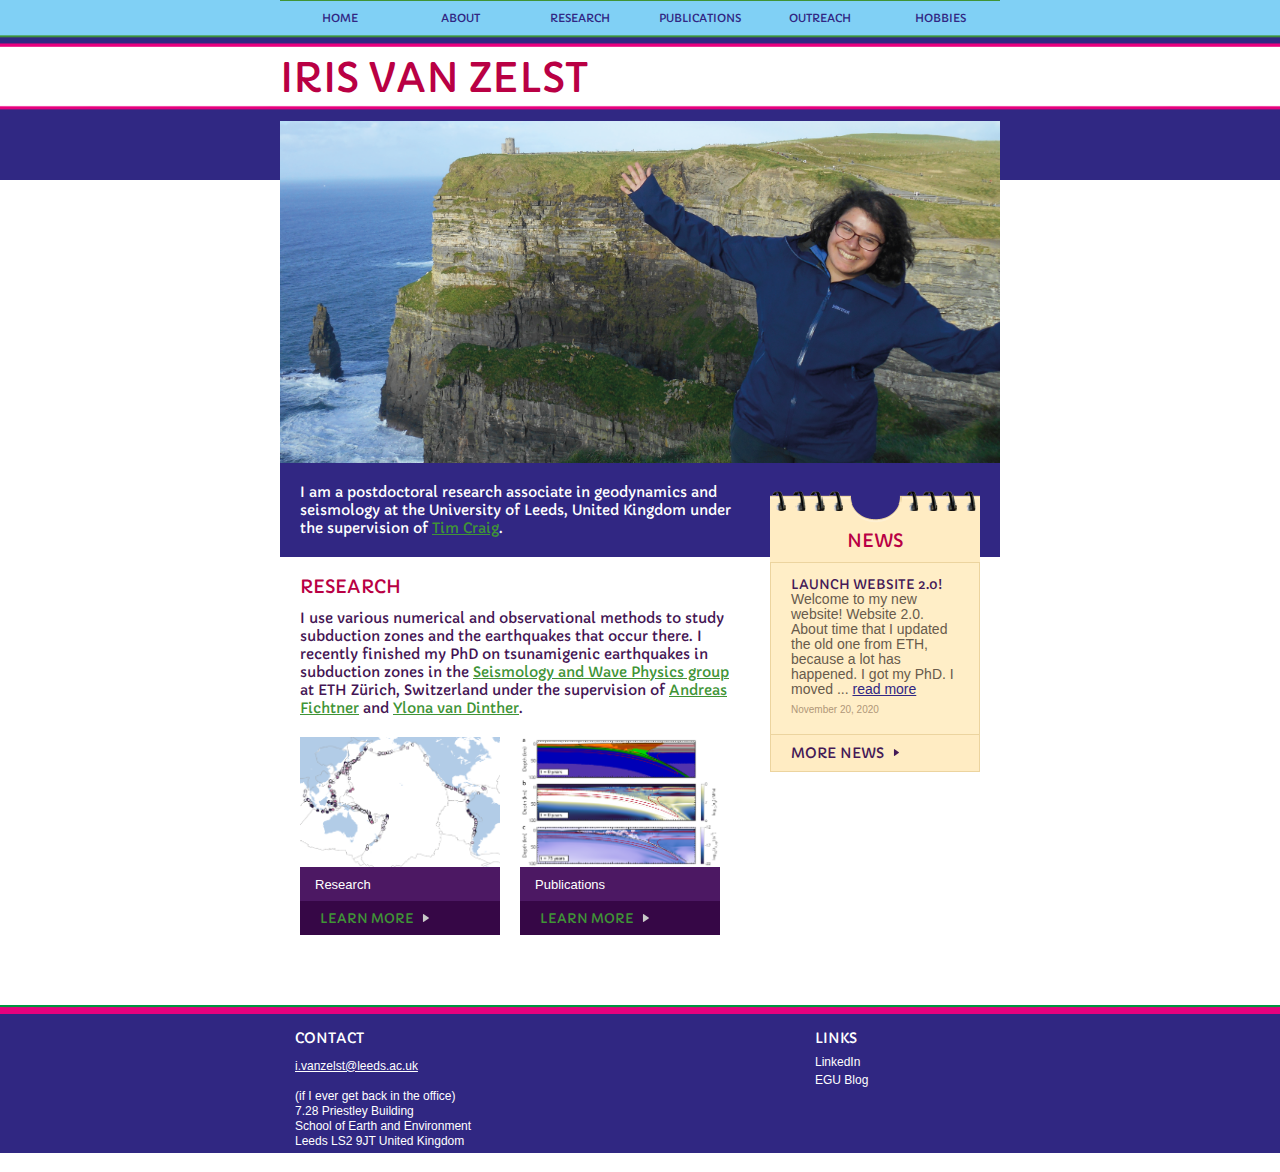
==== index.html @ a8226914 "first working website version" ====
<!DOCTYPE html>
<!-- Website template by freewebsitetemplates.com -->
<html>
<head>    
	<meta charset="UTF-8">
	<title>Iris van Zelst | University of Leeds</title>
	<link rel="stylesheet" href="css/style.css" type="text/css">
	<!--[if IE]>
		<link rel="stylesheet" href="css/ie.css" type="text/css" charset="utf-8">
	<![endif]-->

		<script src="https://code.jquery.com/jquery-1.11.3.min.js"></script>
		
		<script type="text/javascript">
		            var picPaths = ['images/m_imgs/ireland.png','images/m_imgs/london.png','images/m_imgs/sanfrancisco.png','images/m_imgs/st_petersburg.png','images/m_imgs/pilatus.png'];
		            var curPic = -1;
		            //preload the images for smooth animation
		            var imgO = new Array();
		            for(i=0; i < picPaths.length; i++) {
		                imgO[i] = new Image();
		                imgO[i].src = picPaths[i];
		            }

		            function swapImage() {
		                curPic = (++curPic > picPaths.length-1)? 0 : curPic;
		                imgCont.src = imgO[curPic].src;
		                setTimeout(swapImage,5000);
		            }

		            window.onload=function() {
		                imgCont = document.getElementById('imgBanner');
		                swapImage();
		            }
		        </script>
		
</head>
<body>
	<div id="background">
		<div id="page">
			
			<header></header>
			
			<div id="contents">
				<div id="adbox">
					
					<img id="imgBanner" src="" alt="" width="720px"/>
					
					
				</div>
				
					<sidebar></sidebar>
				
				<div class="header">
					
					
	
					
					<p>
						I am a postdoctoral research associate in geodynamics and seismology at the University of Leeds, United Kingdom under the supervision of <a target=_none  href="https://environment.leeds.ac.uk/see/staff/1216/dr-tim-craig">Tim Craig</a>.
					</p>
				</div>
				<div id="featured">
					<h2>Research</h2>
					<p>
						I use various numerical and observational methods to study subduction zones and the earthquakes that occur there. I recently finished my PhD on tsunamigenic earthquakes in subduction zones in the <a target=_none href="http://www.swp.ethz.ch">Seismology and Wave Physics group</a> at ETH Z&uuml;rich, Switzerland under the supervision of <a target=_none href="https://www.erdw.ethz.ch/en/people/profile.html?persid=189884">Andreas Fichtner</a> and <a target=_none href="https://www.uu.nl/medewerkers/YvanDinther">Ylona van Dinther</a>.
					</p>
					
					<ul>
						<li>
							<img src="images/research/tsunami2.png" height="130" width="200">
							<p>
								Research
							</p>
							<span><a href="research.html" class="more">Learn More</a></span>
						</li>
						<li>
							<img src="images/research/sc2dr2.png" height="130" width="200">
							<p>
								Publications
							</p>
							<span><a href="publications.html" class="more">Learn More</a></span>
						</li>
					</ul>
				</div>
			</div>
				
				<footer></footer>
			
		    <!-- code for including header/footer -->
		       <script type="text/javascript">
     
		         // we're ready, include away
		         $(window).ready(function(){
       
		           // use easy AJAX jQuery helpers
       
		           // add header.html into <header>
		           $.get("header.html", function(fileData){
		             $('header').html(fileData);
		           });
				   
		           // add footer.html into <footer>
		           $.get("sidebar.html", function(fileData){
		             $('sidebar').html(fileData);
		           });
       
		           // add footer.html into <footer>
		           $.get("footer.html", function(fileData){
		             $('footer').html(fileData);
		           });
       
		         });
		       </script>
			
		</div>
	</div>
</body>
</html>
---- css/style.css ----
/* Website template by freewebsitetemplates.com */
@font-face {
	font-family: 'Capriola-Regular';
	src: url('../fonts/Capriola-Regular.eot');
	src: local('☺'),  url('../fonts/Capriola-Regular.woff') format('woff'),  url('../fonts/Capriola-Regular.ttf') format('truetype'),  url('../fonts/Capriola-Regular.svg') format('svg');
	font-weight: normal;
	font-style: normal;
}
body {
	background: #fff repeat left top;
	font-family: Arial, Helvetica, sans-serif;
	margin: 0;
}
#background {
	background: url(../images/bg-top.png) repeat-x left top;
	background-size: 90px 180px;
}
#page {
	width: 720px;
	margin: 0 auto;
}
img {
	border: 0;
}
/*------------------------------ HEADER ------------------------------*/
#sidebar, #sidebar > div > div .body, #sidebar {
	background: url(../images/bg-sidebar4.png) no-repeat;
}
.more, #connect a {
	background: url(../images/interface.png) no-repeat;
}
.more {
	font-family: "Capriola-Regular";
	font-size: 14px;
	padding-right: 15px;
	text-decoration: none;
	text-transform: uppercase;
}
/*------------------------------ HEADER ------------------------------*/
#header {
	background: url(../images/bg-) repeat left top;
	height: 85px;
	margin-bottom: 36px;
}
/** Logo **/
#logo a {
	color: #b90044;
	font-family: "Capriola-Regular";
	font-size: 40px;
	line-height: 78px;
	text-decoration: none;
	text-transform: uppercase;
}
/** Navigation **/
#navigation {
	display: inline-block;
	list-style: none;
	width: 100%;
	margin: 0 0 10px;
	padding: 0;
}
#navigation li {
	float: left;
	height: 25px;
	width: 120px;
}
#navigation li a {
	color: #312783;
	display: block;
	font-family: "Capriola-Regular";
	font-size: 11px;
	line-height: 35px;
	border-top: 1px solid #409436;
	padding: 0;
	text-align: center;
	text-decoration: none;
	text-transform: uppercase;
}
#navigation li a:hover, #navigation li.selected a {
	background-color: #312783;
	color: #fff;
	height: 36.5px;
	border-left: 1px solid #409436;
	border-right: 1px solid #409436;
}
/*------------------------------ CONTENTS ------------------------------*/
#contents {
	background-color: #fff;
	display: inline-block;
	width: 100%;
	margin-bottom: 36px;
}
#contents h2 {
	color: #b90044;
	font-family: "Capriola-Regular";
	font-size: 18px;
	line-height: 20px;
	font-weight: normal;
	margin: 0;
	text-transform: uppercase;
}
#contents h3 {
	color: #b90044;
	font-family: "Capriola-Regular";
	font-size: 15px;
	line-height: 15px;
	font-weight: normal;
	margin: 0;
}
#contents h1 {
	color: #b90044;
	font-family: "Capriola-Regular";
	font-size: 14px;
	line-height: 16px;
	font-weight: normal;
	margin: 0;
    text-decoration: underline;
}
#contents a h1 {
	color: #312783;
	font-family: "Capriola-Regular";
	font-size: 14px;
	line-height: 16px;
	font-weight: normal;
	margin: 0;
    text-decoration: underline;
}
#contents a h1:hover {
	color: #409436;
	font-family: "Capriola-Regular";
	font-size: 14px;
	line-height: 16px;
	font-weight: normal;
	margin: 0;
    text-decoration: underline;
}
#contents p {
	color: #685b4c;
	font-size: 13px;
	line-height: 16px;
	margin: 0;
	padding: 0 0 24px;
}
#contents p a {
	color: #312783;
}
#contents p a:hover {
	color: #409436;
}
#contents p em a {
	font-weight: normal;
}
#contents p b {
	display: block;
	font-size: 14px;
}
#contents .header {
	background-color: #312783;
	padding: 20px 20px;
}
#contents .header #sidebar {
	margin-right: 0;
	margin-top: 0;
}
#contents .header p {
	color: #fff;
	font-family: "Capriola-Regular";
	font-size: 14px;
	line-height: 18px;
	padding: 0;
}
#contents .header p a {
	font-weight: normal;
}
#contents #sidebar p {
	color: #685b4c;
	font-family: Arial, Helvetica, sans-serif;
	font-size: 14px;
	padding: 0;
}
#contents .header p a {
	color: #409436;
}
#contents > div.footer {
	background-color: #360746;
	border-top: 1px solid #63287e;
	padding: 12px 10px;
}
#contents > div.footer:after, #blog:after {
	clear:both;
	content:"";
	display:block;
	height:1%;
	line-height:0;
	visibility:hidden;
}
#contents > .footer .section {
	display: inline-block;
	width: 450px;
	margin: 0 0 0 10px;
	vertical-align: text-top;
}
#contents > .footer h2 {
	color: #ffecc3;
	margin: 0 0 24px;
}
#contents > .footer h3 {
	color: #fff;
	font-family: "Capriola-Regular";
	font-size: 18px;
	font-weight: normal;
	margin: 0 0 6px;
	text-transform: uppercase;
}
#contents > .footer p, #events ul li p {
	color: #b29eba;
}
#contents > .footer p a, #events ul li p a {
	color: #b29eba;
}
#contents > .footer p a:hover, #events ul li p a:hover {
	color: #409436;
}
/** adbox **/
#adbox {
	height: 342px;
}
/** featured **/
#featured {
	padding: 20px 20px 0px;
}
#featured h2 {
	margin-bottom: 12px;
}
#featured > p {
	color: #441554;
	font-family: "Capriola-Regular";
	font-size: 14px;
	line-height: 18px;
	padding-bottom: 20px;
}
#featured > p a {
	color: #409436;
	font-weight: normal;
}
#featured > ul {
	display: inline-block;
	list-style: none;
	margin: 0 0 30px;
	padding: 0;
}
#featured > ul li {
	float: left;
	background-color: #4c1863;
	width: 200px;
	margin-right: 20px;
	padding: 0px;
}
#featured > ul li p {
	color: #fff;
	padding: 6px 15px 7.5px;
	font-size: 13px;
	line-height:16px;
}
#featured > ul li span {
	background-color: #360746;
	display: block;
	padding: 8px 20px;
}
#featured a.more {
	background-position: right -13px;
	color: #409436;
	font-size:13px;
}
#featured a.more:hover {
	color:#409436;
	text-decoration: underline;
}
/** SIDEBAR **/
#sidebar {
	float: right;
	background-position: 0 0;
	width: 210px;
	border-bottom: 1px solid #ecd49f;
	margin: 28px 20px 0 30px;
	padding-top: 40px;
}
#sidebar h2 {
	margin: 0 0 11px;
	text-align: center;
	text-transform: uppercase;
}
#sidebar h4 {
	color: #b90044;
	font-family: "Capriola-Regular";
	font-size: 14px;
	font-weight: normal;
	margin: 20px 0 0;
	padding: 0 10px;
	text-transform: uppercase;
}
#sidebar h5 {
	color: #451a57;
	font-family: "Capriola-Regular";
	font-size: 13px;
	font-weight: normal;
	line-height: 15px;
	margin: 0;
	text-transform: uppercase;
}
#sidebar h5 a {
	color: #451a57;
	text-decoration: none;
}
#sidebar h5 a:hover {
	color:#409436;
	text-decoration: underline;
}
#sidebar p {
	color: #685b4c;
	font-size: 12px;
	line-height: 15px;
}
#sidebar hr {
    height: 0px;
    border: 0;
	display:block;
	border-top: 1px solid #ecd49f;
	margin: 0 0 0px;
}
#sidebar > div {
	background-color: #ffeec7;
	list-style: none;
	margin: 0;
	padding: 0;
	border-left: 1px solid #ecd49f;
	border-right: 1px solid #ecd49f;
	border-top: 1px solid #ecd49f;
}
#sidebar > div .section {
	background-position: right top;
	margin: 0px 0 0;
	padding-top: 2px;
}
#sidebar > div > div:first-child {
	margin: 0;
}
#sidebar > div > div .body {
	background-position: -290px bottom;
	min-height: 81px;
	padding: 12px 20px;
}
#sidebar .body > span {
	color: #b09779;
	display: inline-block;
	font-size: 10px;
	margin: 7px 0;
}
#sidebar > span {
	background-color: #ffecc3;
	display: block;
	border-left: 1px solid #ecd49f;
	border-right: 1px solid #ecd49f;
	padding: 9px 20px;
}
#sidebar a.more {
	background-position: right 5px;
	color: #451a57;
	text-decoration: none;
}
#sidebar a.more:hover {
	color:#409436;
	text-decoration: underline;
}
#sidebar .body > ul {
	color: #685b4c;
	font-size: x-small;
	list-style-type: disc;
	margin: 0 0 30px;
	padding: 0;
}
#sidebar .body > ul li {
	margin-left: 6px;
}
#sidebar .body > ul li a {
	color: #685b4c;
	font-size: 14px;
	line-height: 24px;
	text-decoration: none;
}
#sidebar .body > ul li a:hover {
	color: #409436;
	text-decoration: underline;
}
/** About and Blog pages **/
#about, #blog {
	min-height: 720px;
	padding: 28px 0 24px 0;
}
#about h2, #about > p, #blog h5, #blog > p {
	padding-left: 20px;
}
#about .section, #blog .section {
	float: left;
	width: 295px;
	padding-left: 20px;
}
#blog {
	min-height: 900px;
}
#blog h5 {
	margin: 0 0 24px;
}
#blog h5 > span {
	color: #b09779;
	display: block;
	font-size: 10px;
	line-height: 24px;
}
#blog p.quote {
	font-family: "Capriola-Regular";
}
/** Programs **/
#program {
	min-height: 506px;
	padding: 28px 20px 24px 20px;
}
#program table tr th {
	color: #685b4c;
	font-size: 13px;
	line-height: 15px;
	margin: 0;
	padding: 0 0 0px;
}
#program table tr td {
	color: #685b4c;
	font-size: 13px;
	line-height: 15px;
	margin: 0;
	padding: 0 0 0px;
}
#program > table tr td span {
	color: #451a57;
	font-family: "Capriola-Regular";
}
#program table tr td a{
	color: #312783;
	font-size: 13px;
	line-height: 15px;
	margin: 0;
	padding: 0 0 0px;
}
#program table tr td a:hover{
	color: #409436;
	font-size: 13px;
	line-height: 15px;
	margin: 0;
	padding: 0 0 0px;
}
#program h2 {
	margin: 0 0 24px;
}
#program h3 {
	margin: 0 0 4px;
}
#program hr {
    height: 0px;
    border: 0;
	display:block;
	border-top: 1px solid #312783;
	margin: 0 0 10px;
}
#program > ul {
	color: #451a57;
	font-size: small;
	margin: 0 0 0 15px;
	padding: 0;
}
#program > ul li p span {
	color: #451a57;
	font-family: "Capriola-Regular";
}
/**#program > ul li p a {
	color: #685b4c;
	font-size:13px;
}**/
#program > ul li p a span:hover {
	color: #409436;
	font-family: "Capriola-Regular";
}
#program > ul li p {
	margin-bottom: -20px;
}
#contents #programs {
	padding-left: 0;
	padding-right: 0;
}
#contents #programs > h2 {
	clear: both;
	padding: 0 20px;
	text-transform: uppercase;
}
#programs > ul {
	display: inline-block;
	list-style: none;
	margin: 0;
	padding: 0;
}
#programs > ul li {
	float: left;
	width: 280px;
	margin: 0 20px;
}
#programs > ul li h5, #contacts h5 {
	color: #fff;
	font-family: "Capriola-Regular";
	font-size: 16px;
	font-weight: normal;
	margin: 0 0 6px;
	text-transform: uppercase;
}
#programs > ul li h5 a {
	color: #fff;
	text-decoration: none;
}
#programs > ul li h5 a:hover {
	color:#409436;
	text-decoration: underline;
}
/** event-list **/
#event-list .body h5 a + span {
	display: block;
	text-transform: capitalize;
}
#event-list .body h5 + img {
	float: left;
	margin-right: 10px;
	margin-top: 6px;
}
/** Events **/
#events {
	padding: 28px 20px 24px;
}
#events ul {
	list-style: none;
	margin: 0;
	padding: 0;
}
#events ul li {
	background-color: #360746;
	display: inline-block;
	height: 200px;
	width: 440px;
	margin: 0 0 24px;
}
#events ul li > img {
	float: left;
	margin-right: 20px;
}
#events ul li > div {
	padding: 14px 20px 0;
}
#events ul li div h4 {
	color: #fff;
	font-family: "Capriola-Regular";
	font-size: 13px;
	font-weight: normal;
	line-height: 15px;
	margin: 0 0 3px;
}
#events ul li div h4 a {
	color: #fff;
	text-decoration: none;
	text-transform: uppercase;
	text-decoration: underline;
}
#events ul li div h4 a:hover {
	color:  #409436;
	text-decoration: none;
	text-transform: uppercase;
	text-decoration: underline;
}
#events ul li div h4 em {
	color: #fff;
	text-decoration: none;
	text-transform: uppercase;
	font-style: normal;
}
#events ul li div h4 a + span {
	display: block;
}
#events ul li div h4 a:hover {
	color:#409436;
	text-decoration: underline;
}
/** contact **/
#contact {
	min-height: 536px;
	padding: 28px 10px 24px;
}
#contact > p {
	
}

#contact > h2{
	margin: 0 0 0px;
	padding: 0px 10px 20px;
}
#contact ul {
	display: inline-block;
	width: 450px;
	list-style: none;
	margin: 0;
	padding: 0;
}
#contact ul li {
	float: left;
	height: 220px;
	width: 200px;
	margin: 0 10px 24px;
	overflow: hidden;
}
#contact ul li p {
	padding: 0;
}
/** message **/
#message {
	float: left;
	width: 610px;
	padding: 28px 0 0 10px;
}
#message h5 {
	color: #ffecc3;
}
/** list **/
#list {
	float: right;
	width: 280px;
	padding: 28px 10px 0;
}
#list ul {
	color: #b29eba;
	font-size: x-small;
	margin: 0 0 0 15px;
	padding: 0;
}
/*------------------------------ FOOTER ------------------------------*/
#footer {
	background: #ffecc3 url(../images/bg-footer.png) repeat-x left top;
	width: 100%;
	height: 100px;
	padding: 24px 0;
	position: absolute;
	left: 0;
}
#footer > div {
	width: 720px;
	margin: 0 auto;
}
#footer > div ul {
	display: inline-block;
	list-style: none;
	width: 100%;
	margin: 0 0 7px;
	padding: 0 5px;
}
#footer > div > ul > li {
	float: left;
	width: 140px;
	margin-left: 20px;
}
#footer > div > ul > li:first-child {
	width: 500px;
	margin: 0;
}
#footer h4 {
	color: #fff;
	font-family: "Capriola-Regular";
	font-size: 14px;
	font-weight: normal;
	margin: 0 0 5px;
	padding: 0 10px;
	text-transform: uppercase;
}
#footer p {
	color: #fff;
	font-size: 12px;
	line-height: 15px;
	padding: 0 10px;
}
#footer p a {
	color: #fff;
}
#footer p a:hover {
	color: #409436;
}
#footer ul.navigation {
	padding: 0;
}
#footer ul.navigation li {
	float: left;
	width: 60px;
	padding-left: 10px;
}
#footer ul.navigation li a {
	color: #fff;
	font-size: 12px;
	line-height: 0px;
	text-decoration: none;
}
#footer ul.navigation li a:hover, #connect a:hover {
	color:#409436;
}
#connect a {
	color: #fff;
	display: block;
	font-size: 12px;
	height: 24px;
	line-height: 24px;
	margin: 0 10px;
	padding-left: 30px;
	text-decoration: none;
}
#connect a.twitter {
	background-position: 0 -62px;
}
#connect a.facebook {
	background-position: 0 -120px;
}
#connect a.googleplus {
	background-position: 0 -178px;
}
#connect a.twitter:hover {
	background-position: 0 -33px;
}
#connect a.facebook:hover {
	background-position: 0 -91px;
}
#connect a.googleplus:hover {
	background-position: 0 -149px;
}
#footnote {
	color: #fff;
	font-size: 12px;
	line-height: 10px;
	margin: 0;
	text-align: center;
}
---- css/ie.css ----
/* Website template by freewebsitetemplates.com */
/*------------------------------ CONTENTS ------------------------------*/
#contents #sidebar {
	*margin-bottom: 6px;
}
#contents > .footer {
	*height: 1%;
}
#contents  > .footer .section {
	*float: left;
	*margin: 0 10px;
}

#contents > #program {
	*min-height: auto;
}
#contents > #programs {
	*height: auto;
}
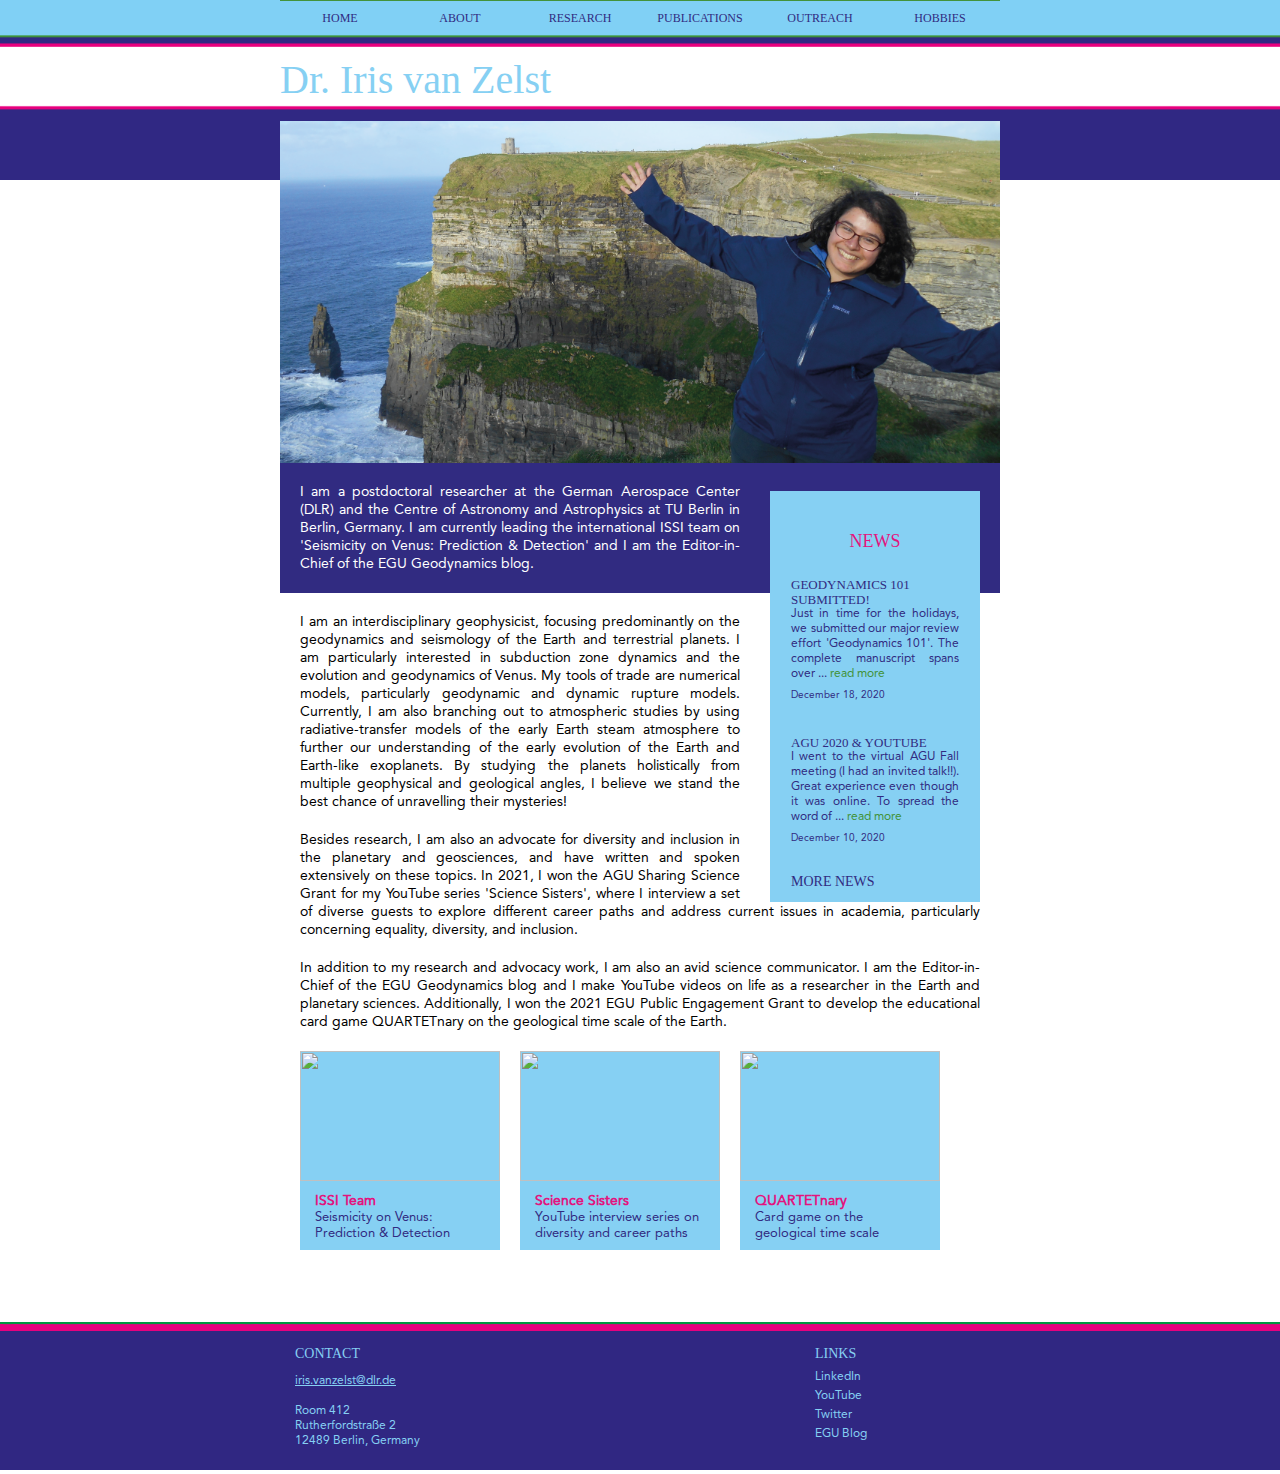
==== commit 9e18aa10: "update index.html" ====
--- a/index.html
+++ b/index.html
@@ -53,34 +53,43 @@
 				<div class="header">
 					
 					
-	
-					
 					<p>
-						I am a postdoctoral research associate in geodynamics and seismology at the University of Leeds, United Kingdom under the supervision of <a target=_none  href="https://environment.leeds.ac.uk/see/staff/1216/dr-tim-craig">Tim Craig</a>.
+						I am a postdoctoral researcher at the German Aerospace Center (DLR) and the Centre of Astronomy and Astrophysics at TU Berlin in Berlin, Germany. I am currently leading the international ISSI team on 'Seismicity on Venus: Prediction & Detection' and I am the Editor-in-Chief of the EGU Geodynamics blog.
 					</p>
 				</div>
 				<div id="featured">
-					<h2>Research</h2>
 					<p>
-						I use various numerical and observational methods to study subduction zones and the earthquakes that occur there. I recently finished my PhD on tsunamigenic earthquakes in subduction zones in the <a target=_none href="http://www.swp.ethz.ch">Seismology and Wave Physics group</a> at ETH Z&uuml;rich, Switzerland under the supervision of <a target=_none href="https://www.erdw.ethz.ch/en/people/profile.html?persid=189884">Andreas Fichtner</a> and <a target=_none href="https://www.uu.nl/medewerkers/YvanDinther">Ylona van Dinther</a>.
+						I am an interdisciplinary geophysicist, focusing predominantly on the geodynamics and seismology of the Earth and terrestrial planets. I am particularly interested in subduction zone dynamics and the evolution and geodynamics of Venus. My tools of trade are numerical models, particularly geodynamic and dynamic rupture models. Currently, I am also branching out to atmospheric studies by using radiative-transfer models of the early Earth steam atmosphere to further our understanding of the early evolution of the Earth and Earth-like exoplanets. By studying the planets holistically from multiple geophysical and geological angles, I believe we stand the best chance of unravelling their mysteries! 
 					</p>
+						
+					<p>Besides research, I am also an advocate for diversity and inclusion in the planetary and geosciences, and have written and spoken extensively on these topics. In 2021, I won the AGU Sharing Science Grant for my YouTube series 'Science Sisters', where I interview a set of diverse guests to explore different career paths and address current issues in academia, particularly concerning equality, diversity, and inclusion.
+					</p>
+
+					<p>In addition to my research and advocacy work, I am also an avid science communicator. I am the Editor-in-Chief of the EGU Geodynamics blog and I make YouTube videos on life as a researcher in the Earth and planetary sciences. Additionally, I won the 2021 EGU Public Engagement Grant to develop the educational card game QUARTETnary on the geological time scale of the Earth. 
+					</p>
+					
 					
 					<ul>
 						<li>
-							<img src="images/research/tsunami2.png" height="130" width="200">
+							<img src="images/extra_projects/ISSI_team.png" height="130" width="200">
 							<p>
-								Research
+								<a target=_none href="https://teams.issibern.ch/seismicityonvenus/"><strong>ISSI Team</strong></a> <br> Seismicity on Venus: Prediction & Detection
 							</p>
-							<span><a href="research.html" class="more">Learn More</a></span>
 						</li>
 						<li>
-							<img src="images/research/sc2dr2.png" height="130" width="200">
+							<img src="images/extra_projects/science_sisters.png" height="130" width="200">
 							<p>
-								Publications
+								<a target=_none href="https://youtube.com/playlist?list=PLGyWXDkcz9lVjWSpo3T6Rty7QOYzqQJwA"><strong>Science Sisters</strong></a> <br> YouTube interview series on diversity and career paths
 							</p>
-							<span><a href="publications.html" class="more">Learn More</a></span>
+						</li>
+						<li>
+							<img src="images/extra_projects/QUARTETnary.png" height="130" width="200">
+							<p>
+								<a target=_none href="https://www.quartetnary.com"><strong>QUARTETnary</strong></a> <br> Card game on the geological time scale
+							</p>
 						</li>
 					</ul>
+					
 				</div>
 			</div>
 				
--- a/css/style.css
+++ b/css/style.css
@@ -1,14 +1,13 @@
 /* Website template by freewebsitetemplates.com */
 @font-face {
-	font-family: 'Capriola-Regular';
-	src: url('../fonts/Capriola-Regular.eot');
-	src: local('☺'),  url('../fonts/Capriola-Regular.woff') format('woff'),  url('../fonts/Capriola-Regular.ttf') format('truetype'),  url('../fonts/Capriola-Regular.svg') format('svg');
+	font-family: 'Avenir Roman';
+	src: url('../fonts/AvenirLTStd-Roman.otf');
 	font-weight: normal;
 	font-style: normal;
 }
 body {
 	background: #fff repeat left top;
-	font-family: Arial, Helvetica, sans-serif;
+	font-family: 'Avenir Roman';
 	margin: 0;
 }
 #background {
@@ -26,11 +25,8 @@
 #sidebar, #sidebar > div > div .body, #sidebar {
 	background: url(../images/bg-sidebar4.png) no-repeat;
 }
-.more, #connect a {
-	background: url(../images/interface.png) no-repeat;
-}
 .more {
-	font-family: "Capriola-Regular";
+	font-family: 'Avenir Roman';
 	font-size: 14px;
 	padding-right: 15px;
 	text-decoration: none;
@@ -44,12 +40,11 @@
 }
 /** Logo **/
 #logo a {
-	color: #b90044;
-	font-family: "Capriola-Regular";
+	color: #86D0F3;
+	font-family: "Avenir Black";
 	font-size: 40px;
 	line-height: 78px;
 	text-decoration: none;
-	text-transform: uppercase;
 }
 /** Navigation **/
 #navigation {
@@ -65,23 +60,23 @@
 	width: 120px;
 }
 #navigation li a {
-	color: #312783;
+	color: #312B81;
 	display: block;
-	font-family: "Capriola-Regular";
-	font-size: 11px;
+	font-family: "Avenir Black";
+	font-size: 12px;
 	line-height: 35px;
-	border-top: 1px solid #409436;
+	border-top: 1px solid #43933B;
 	padding: 0;
 	text-align: center;
 	text-decoration: none;
 	text-transform: uppercase;
 }
 #navigation li a:hover, #navigation li.selected a {
-	background-color: #312783;
+	background-color: #312B81;
 	color: #fff;
 	height: 36.5px;
-	border-left: 1px solid #409436;
-	border-right: 1px solid #409436;
+	border-left: 1px solid #43933B;
+	border-right: 1px solid #43933B;
 }
 /*------------------------------ CONTENTS ------------------------------*/
 #contents {
@@ -91,8 +86,8 @@
 	margin-bottom: 36px;
 }
 #contents h2 {
-	color: #b90044;
-	font-family: "Capriola-Regular";
+	color: #E3147E;
+	font-family: "Avenir Black";
 	font-size: 18px;
 	line-height: 20px;
 	font-weight: normal;
@@ -100,16 +95,16 @@
 	text-transform: uppercase;
 }
 #contents h3 {
-	color: #b90044;
-	font-family: "Capriola-Regular";
+	color: #E3147E;
+	font-family: "Avenir Roman";
 	font-size: 15px;
 	line-height: 15px;
 	font-weight: normal;
 	margin: 0;
 }
 #contents h1 {
-	color: #b90044;
-	font-family: "Capriola-Regular";
+	color: #E3147E;
+	font-family: "Avenir Roman";
 	font-size: 14px;
 	line-height: 16px;
 	font-weight: normal;
@@ -117,35 +112,36 @@
     text-decoration: underline;
 }
 #contents a h1 {
-	color: #312783;
-	font-family: "Capriola-Regular";
+	color: #312B81;
+	font-family: "Avenir Roman";
 	font-size: 14px;
 	line-height: 16px;
 	font-weight: normal;
 	margin: 0;
+}
+#contents a h1:hover {
+	color: #43933B;
+	font-family: "Avenir Roman";
+	font-size: 14px;
+	line-height: 16px;
+	font-weight: normal;
+	margin: 0;
     text-decoration: underline;
 }
-#contents a h1:hover {
-	color: #409436;
-	font-family: "Capriola-Regular";
-	font-size: 14px;
-	line-height: 16px;
-	font-weight: normal;
-	margin: 0;
-    text-decoration: underline;
-}
 #contents p {
-	color: #685b4c;
+	color: #000000; 
 	font-size: 13px;
 	line-height: 16px;
 	margin: 0;
 	padding: 0 0 24px;
 }
 #contents p a {
-	color: #312783;
+	color: #43933B;
+	text-decoration: none;
 }
 #contents p a:hover {
-	color: #409436;
+	color: #43933B;
+	text-decoration: underline;
 }
 #contents p em a {
 	font-weight: normal;
@@ -155,7 +151,7 @@
 	font-size: 14px;
 }
 #contents .header {
-	background-color: #312783;
+	background-color: #312B81;
 	padding: 20px 20px;
 }
 #contents .header #sidebar {
@@ -164,26 +160,28 @@
 }
 #contents .header p {
 	color: #fff;
-	font-family: "Capriola-Regular";
+	font-family: "Avenir Roman";
 	font-size: 14px;
 	line-height: 18px;
 	padding: 0;
+	text-align: justify;
 }
 #contents .header p a {
 	font-weight: normal;
 }
 #contents #sidebar p {
-	color: #685b4c;
-	font-family: Arial, Helvetica, sans-serif;
-	font-size: 14px;
-	padding: 0;
+	color: #312B81;
+	font-family: "Avenir Roman"
+	font-size: 14px;
+	padding: 0;
+	text-align: justify;
 }
 #contents .header p a {
-	color: #409436;
+	color: #43933B;
 }
 #contents > div.footer {
-	background-color: #360746;
-	border-top: 1px solid #63287e;
+	background-color: #000000; 
+	border-top: 1px solid #312B81; 
 	padding: 12px 10px;
 }
 #contents > div.footer:after, #blog:after {
@@ -201,25 +199,25 @@
 	vertical-align: text-top;
 }
 #contents > .footer h2 {
-	color: #ffecc3;
+	color: #86D0F3; 
 	margin: 0 0 24px;
 }
 #contents > .footer h3 {
-	color: #fff;
-	font-family: "Capriola-Regular";
+	color: #86D0F3;
+	font-family: "Avenir Black";
 	font-size: 18px;
 	font-weight: normal;
 	margin: 0 0 6px;
 	text-transform: uppercase;
 }
 #contents > .footer p, #events ul li p {
-	color: #b29eba;
+	color: #312B81;
 }
 #contents > .footer p a, #events ul li p a {
-	color: #b29eba;
+	color: #43933B;
 }
 #contents > .footer p a:hover, #events ul li p a:hover {
-	color: #409436;
+	color: #43933B;
 }
 /** adbox **/
 #adbox {
@@ -233,14 +231,15 @@
 	margin-bottom: 12px;
 }
 #featured > p {
-	color: #441554;
-	font-family: "Capriola-Regular";
+	color: #000000;
+	font-family: "Avenir Roman";
 	font-size: 14px;
 	line-height: 18px;
 	padding-bottom: 20px;
+	text-align: justify;
 }
 #featured > p a {
-	color: #409436;
+	color: #43933B;
 	font-weight: normal;
 }
 #featured > ul {
@@ -251,37 +250,29 @@
 }
 #featured > ul li {
 	float: left;
-	background-color: #4c1863;
+	background-color: #86D0F3;
 	width: 200px;
 	margin-right: 20px;
 	padding: 0px;
 }
 #featured > ul li p {
-	color: #fff;
+	color: #312B81;
 	padding: 6px 15px 7.5px;
 	font-size: 13px;
 	line-height:16px;
 }
-#featured > ul li span {
-	background-color: #360746;
-	display: block;
-	padding: 8px 20px;
-}
-#featured a.more {
-	background-position: right -13px;
-	color: #409436;
-	font-size:13px;
-}
-#featured a.more:hover {
-	color:#409436;
-	text-decoration: underline;
+#featured > ul li p a{
+	color: #E3147E;
+	padding: -6px 15px 7.5px;
+	font-size: 14px;
+	line-height:16px;
 }
 /** SIDEBAR **/
 #sidebar {
 	float: right;
 	background-position: 0 0;
 	width: 210px;
-	border-bottom: 1px solid #ecd49f;
+	border-bottom: 1px solid #86D0F3;
 	margin: 28px 20px 0 30px;
 	padding-top: 40px;
 }
@@ -291,17 +282,16 @@
 	text-transform: uppercase;
 }
 #sidebar h4 {
-	color: #b90044;
-	font-family: "Capriola-Regular";
+	color: #E3147E;
+	font-family: 'Avenir Black';
 	font-size: 14px;
 	font-weight: normal;
 	margin: 20px 0 0;
 	padding: 0 10px;
-	text-transform: uppercase;
 }
 #sidebar h5 {
-	color: #451a57;
-	font-family: "Capriola-Regular";
+	color: #312B81;
+	font-family: "Avenir Black";
 	font-size: 13px;
 	font-weight: normal;
 	line-height: 15px;
@@ -309,15 +299,20 @@
 	text-transform: uppercase;
 }
 #sidebar h5 a {
-	color: #451a57;
+	color: #312B81;
 	text-decoration: none;
 }
 #sidebar h5 a:hover {
-	color:#409436;
+	color:#43933B;
 	text-decoration: underline;
 }
 #sidebar p {
-	color: #685b4c;
+	color: #312B81;
+	font-size: 12px;
+	line-height: 15px;
+}
+#sidebar p a{
+	color: #43933B;
 	font-size: 12px;
 	line-height: 15px;
 }
@@ -325,17 +320,17 @@
     height: 0px;
     border: 0;
 	display:block;
-	border-top: 1px solid #ecd49f;
+	border-top: 1px solid #86D0F3;
 	margin: 0 0 0px;
 }
 #sidebar > div {
-	background-color: #ffeec7;
+	background-color: #86D0F3;
 	list-style: none;
 	margin: 0;
 	padding: 0;
-	border-left: 1px solid #ecd49f;
-	border-right: 1px solid #ecd49f;
-	border-top: 1px solid #ecd49f;
+	border-left: 1px solid #86D0F3;
+	border-right: 1px solid #86D0F3;
+	border-top: 1px solid #86D0F3;
 }
 #sidebar > div .section {
 	background-position: right top;
@@ -351,29 +346,33 @@
 	padding: 12px 20px;
 }
 #sidebar .body > span {
-	color: #b09779;
+	color: #312B81;
 	display: inline-block;
 	font-size: 10px;
 	margin: 7px 0;
 }
 #sidebar > span {
-	background-color: #ffecc3;
+	background-color: #86D0F3;
 	display: block;
-	border-left: 1px solid #ecd49f;
-	border-right: 1px solid #ecd49f;
+	border-left: 1px solid #86D0F3;
+	border-right: 1px solid #86D0F3;
 	padding: 9px 20px;
 }
 #sidebar a.more {
+	font-family: "Avenir Black";
 	background-position: right 5px;
-	color: #451a57;
-	text-decoration: none;
+	color: #312B81;
+	text-decoration: none;
+	text-transform: uppercase;
 }
 #sidebar a.more:hover {
-	color:#409436;
+	font-family: "Avenir Black";
+	color:#43933B;
 	text-decoration: underline;
+	text-transform: uppercase;
 }
 #sidebar .body > ul {
-	color: #685b4c;
+	color: #312B81;
 	font-size: x-small;
 	list-style-type: disc;
 	margin: 0 0 30px;
@@ -383,13 +382,13 @@
 	margin-left: 6px;
 }
 #sidebar .body > ul li a {
-	color: #685b4c;
+	color: #43933B;
 	font-size: 14px;
 	line-height: 24px;
 	text-decoration: none;
 }
 #sidebar .body > ul li a:hover {
-	color: #409436;
+	color: #43933B;
 	text-decoration: underline;
 }
 /** About and Blog pages **/
@@ -412,46 +411,49 @@
 	margin: 0 0 24px;
 }
 #blog h5 > span {
-	color: #b09779;
+	color: #86D0F3;
 	display: block;
 	font-size: 10px;
 	line-height: 24px;
 }
 #blog p.quote {
-	font-family: "Capriola-Regular";
+	font-family: "Avenir Roman";
 }
 /** Programs **/
 #program {
 	min-height: 506px;
 	padding: 28px 20px 24px 20px;
+	text-align: justify;
 }
 #program table tr th {
-	color: #685b4c;
+	color: #000000;
 	font-size: 13px;
 	line-height: 15px;
 	margin: 0;
 	padding: 0 0 0px;
+	text-align: justify;
 }
 #program table tr td {
-	color: #685b4c;
+	color: #000000;
 	font-size: 13px;
 	line-height: 15px;
 	margin: 0;
 	padding: 0 0 0px;
+	text-align: justify;
 }
 #program > table tr td span {
-	color: #451a57;
-	font-family: "Capriola-Regular";
+	color: #43933B;
+	font-family: "Avenir Black";
 }
 #program table tr td a{
-	color: #312783;
+	color: #312B81;
 	font-size: 13px;
 	line-height: 15px;
 	margin: 0;
 	padding: 0 0 0px;
 }
 #program table tr td a:hover{
-	color: #409436;
+	color: #43933B;
 	font-size: 13px;
 	line-height: 15px;
 	margin: 0;
@@ -467,26 +469,26 @@
     height: 0px;
     border: 0;
 	display:block;
-	border-top: 1px solid #312783;
+	border-top: 1px solid #312B81;
 	margin: 0 0 10px;
 }
 #program > ul {
-	color: #451a57;
+	color: #312B81;
 	font-size: small;
 	margin: 0 0 0 15px;
 	padding: 0;
 }
 #program > ul li p span {
-	color: #451a57;
-	font-family: "Capriola-Regular";
+	color: #312B81;
+	font-family: "Avenir Black";
 }
 /**#program > ul li p a {
-	color: #685b4c;
+	color: #000000;
 	font-size:13px;
 }**/
 #program > ul li p a span:hover {
-	color: #409436;
-	font-family: "Capriola-Regular";
+	color: #43933B;
+	font-family: "Avenir Black";
 }
 #program > ul li p {
 	margin-bottom: -20px;
@@ -513,7 +515,7 @@
 }
 #programs > ul li h5, #contacts h5 {
 	color: #fff;
-	font-family: "Capriola-Regular";
+	font-family: "Avenir Roman";
 	font-size: 16px;
 	font-weight: normal;
 	margin: 0 0 6px;
@@ -524,7 +526,7 @@
 	text-decoration: none;
 }
 #programs > ul li h5 a:hover {
-	color:#409436;
+	color:#43933B;
 	text-decoration: underline;
 }
 /** event-list **/
@@ -547,11 +549,12 @@
 	padding: 0;
 }
 #events ul li {
-	background-color: #360746;
+	background-color: #86D0F3;
 	display: inline-block;
 	height: 200px;
 	width: 440px;
 	margin: 0 0 24px;
+	text-align: justify;
 }
 #events ul li > img {
 	float: left;
@@ -561,8 +564,8 @@
 	padding: 14px 20px 0;
 }
 #events ul li div h4 {
-	color: #fff;
-	font-family: "Capriola-Regular";
+	color: #E3147E;
+	font-family: "Avenir Black";
 	font-size: 13px;
 	font-weight: normal;
 	line-height: 15px;
@@ -572,10 +575,9 @@
 	color: #fff;
 	text-decoration: none;
 	text-transform: uppercase;
-	text-decoration: underline;
 }
 #events ul li div h4 a:hover {
-	color:  #409436;
+	color:  #43933B;
 	text-decoration: none;
 	text-transform: uppercase;
 	text-decoration: underline;
@@ -590,7 +592,7 @@
 	display: block;
 }
 #events ul li div h4 a:hover {
-	color:#409436;
+	color:#43933B;
 	text-decoration: underline;
 }
 /** contact **/
@@ -630,7 +632,7 @@
 	padding: 28px 0 0 10px;
 }
 #message h5 {
-	color: #ffecc3;
+	color: #86D0F3;
 }
 /** list **/
 #list {
@@ -639,14 +641,14 @@
 	padding: 28px 10px 0;
 }
 #list ul {
-	color: #b29eba;
+	color: #312B81;
 	font-size: x-small;
 	margin: 0 0 0 15px;
 	padding: 0;
 }
 /*------------------------------ FOOTER ------------------------------*/
 #footer {
-	background: #ffecc3 url(../images/bg-footer.png) repeat-x left top;
+	background: #86D0F3 url(../images/bg-footer.png) repeat-x left top;
 	width: 100%;
 	height: 100px;
 	padding: 24px 0;
@@ -674,8 +676,8 @@
 	margin: 0;
 }
 #footer h4 {
-	color: #fff;
-	font-family: "Capriola-Regular";
+	color: #86D0F3;
+	font-family: "Avenir Black";
 	font-size: 14px;
 	font-weight: normal;
 	margin: 0 0 5px;
@@ -683,16 +685,16 @@
 	text-transform: uppercase;
 }
 #footer p {
-	color: #fff;
+	color: #86D0F3;
 	font-size: 12px;
 	line-height: 15px;
 	padding: 0 10px;
 }
 #footer p a {
-	color: #fff;
+	color: #86D0F3;
 }
 #footer p a:hover {
-	color: #409436;
+	color: #43933B;
 }
 #footer ul.navigation {
 	padding: 0;
@@ -703,16 +705,16 @@
 	padding-left: 10px;
 }
 #footer ul.navigation li a {
-	color: #fff;
+	color: #86D0F3;
 	font-size: 12px;
 	line-height: 0px;
 	text-decoration: none;
 }
 #footer ul.navigation li a:hover, #connect a:hover {
-	color:#409436;
+	color:#43933B;
 }
 #connect a {
-	color: #fff;
+	color: #86D0F3;
 	display: block;
 	font-size: 12px;
 	height: 24px;
@@ -740,7 +742,7 @@
 	background-position: 0 -149px;
 }
 #footnote {
-	color: #fff;
+	color: #86D0F3;
 	font-size: 12px;
 	line-height: 10px;
 	margin: 0;
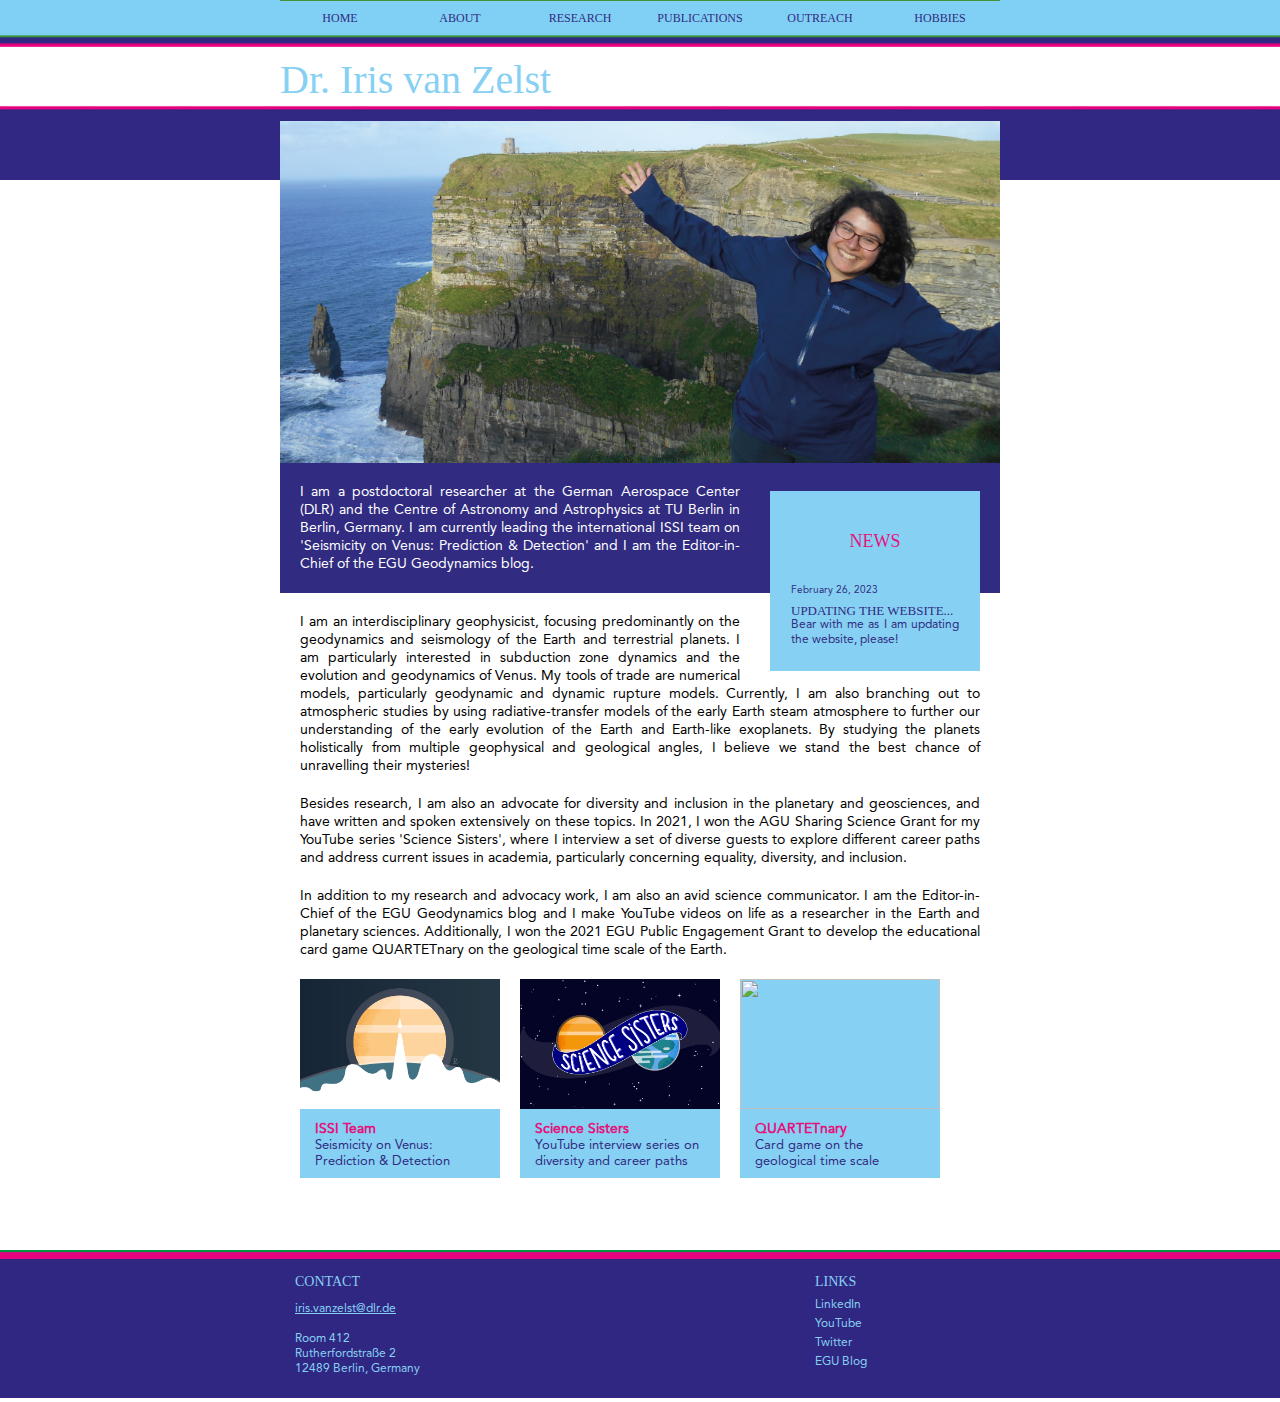
==== commit f2e18762: "update sidebar and index to show that I am updating the website" ====
--- a/index.html
+++ b/index.html
@@ -89,7 +89,6 @@
 							</p>
 						</li>
 					</ul>
-					
 				</div>
 			</div>
 				
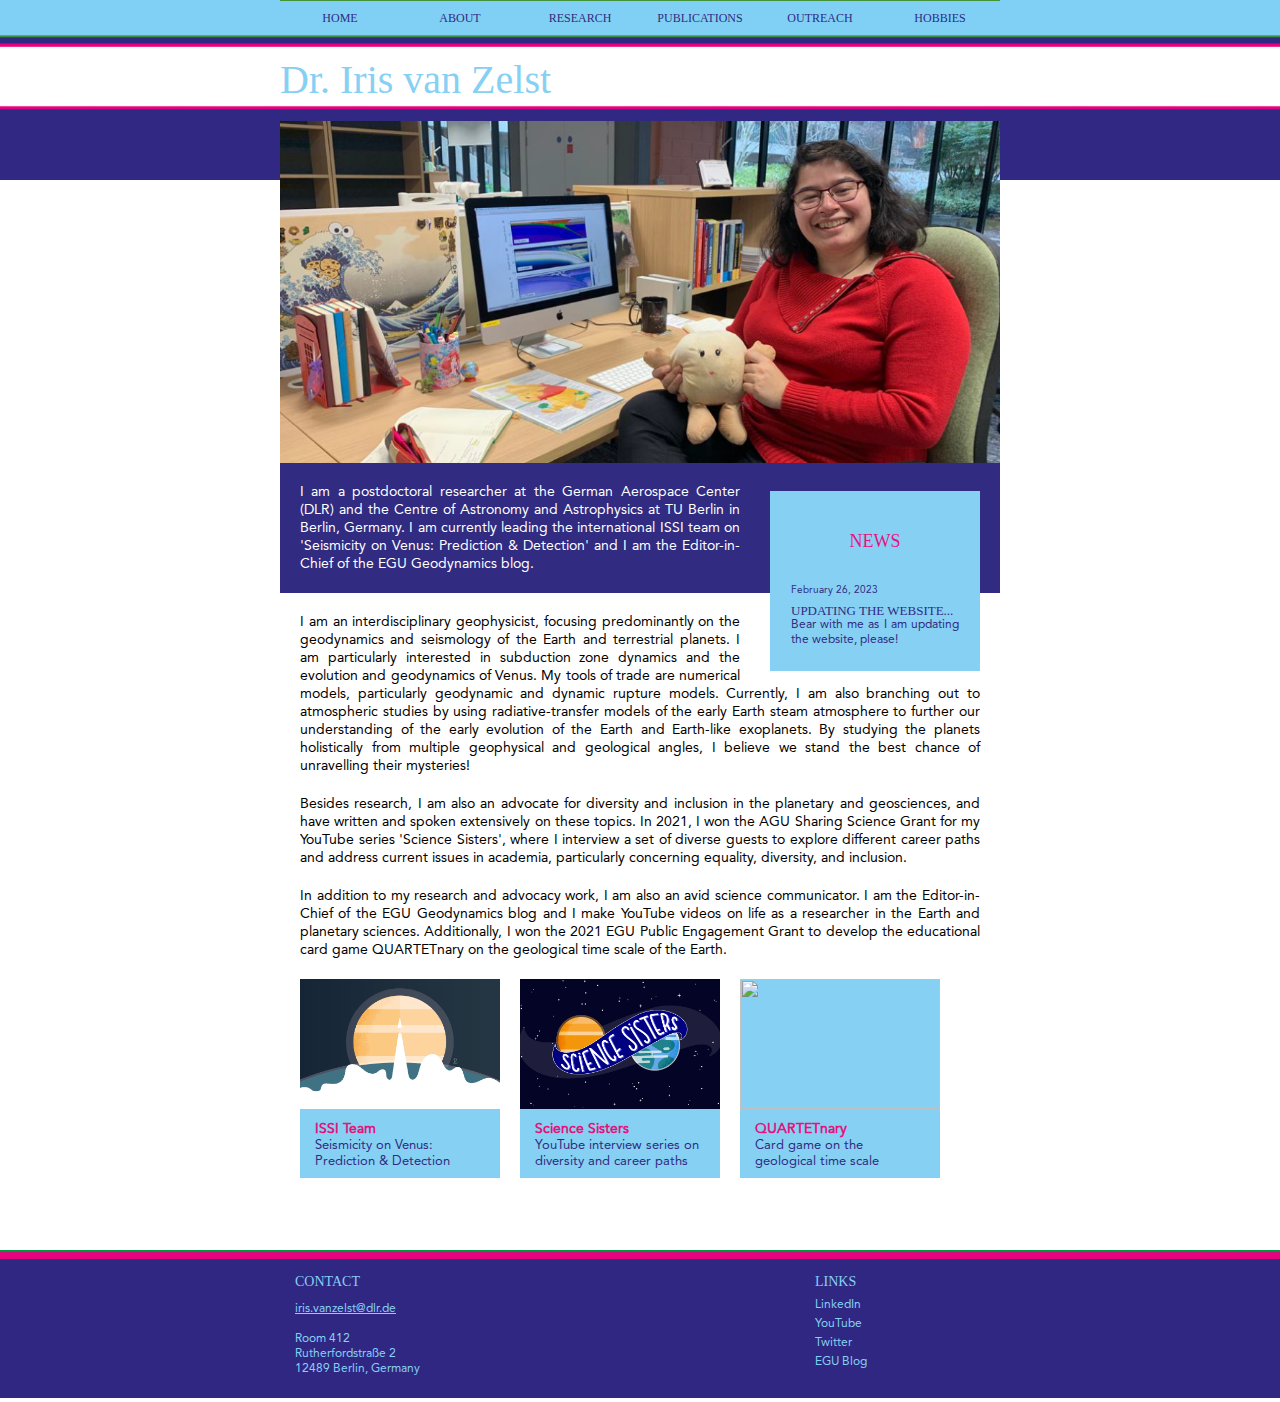
==== commit 58796cb7: "more changes in the main pictures" ====
--- a/index.html
+++ b/index.html
@@ -12,7 +12,7 @@
 		<script src="https://code.jquery.com/jquery-1.11.3.min.js"></script>
 		
 		<script type="text/javascript">
-		            var picPaths = ['images/m_imgs/ireland.png','images/m_imgs/london.png','images/m_imgs/sanfrancisco.png','images/m_imgs/st_petersburg.png','images/m_imgs/pilatus.png'];
+		            var picPaths = ['images/m_imgs/leeds.png','images/m_imgs/ireland.png','images/m_imgs/bristol.png','images/m_imgs/sanfrancisco.png'];
 		            var curPic = -1;
 		            //preload the images for smooth animation
 		            var imgO = new Array();
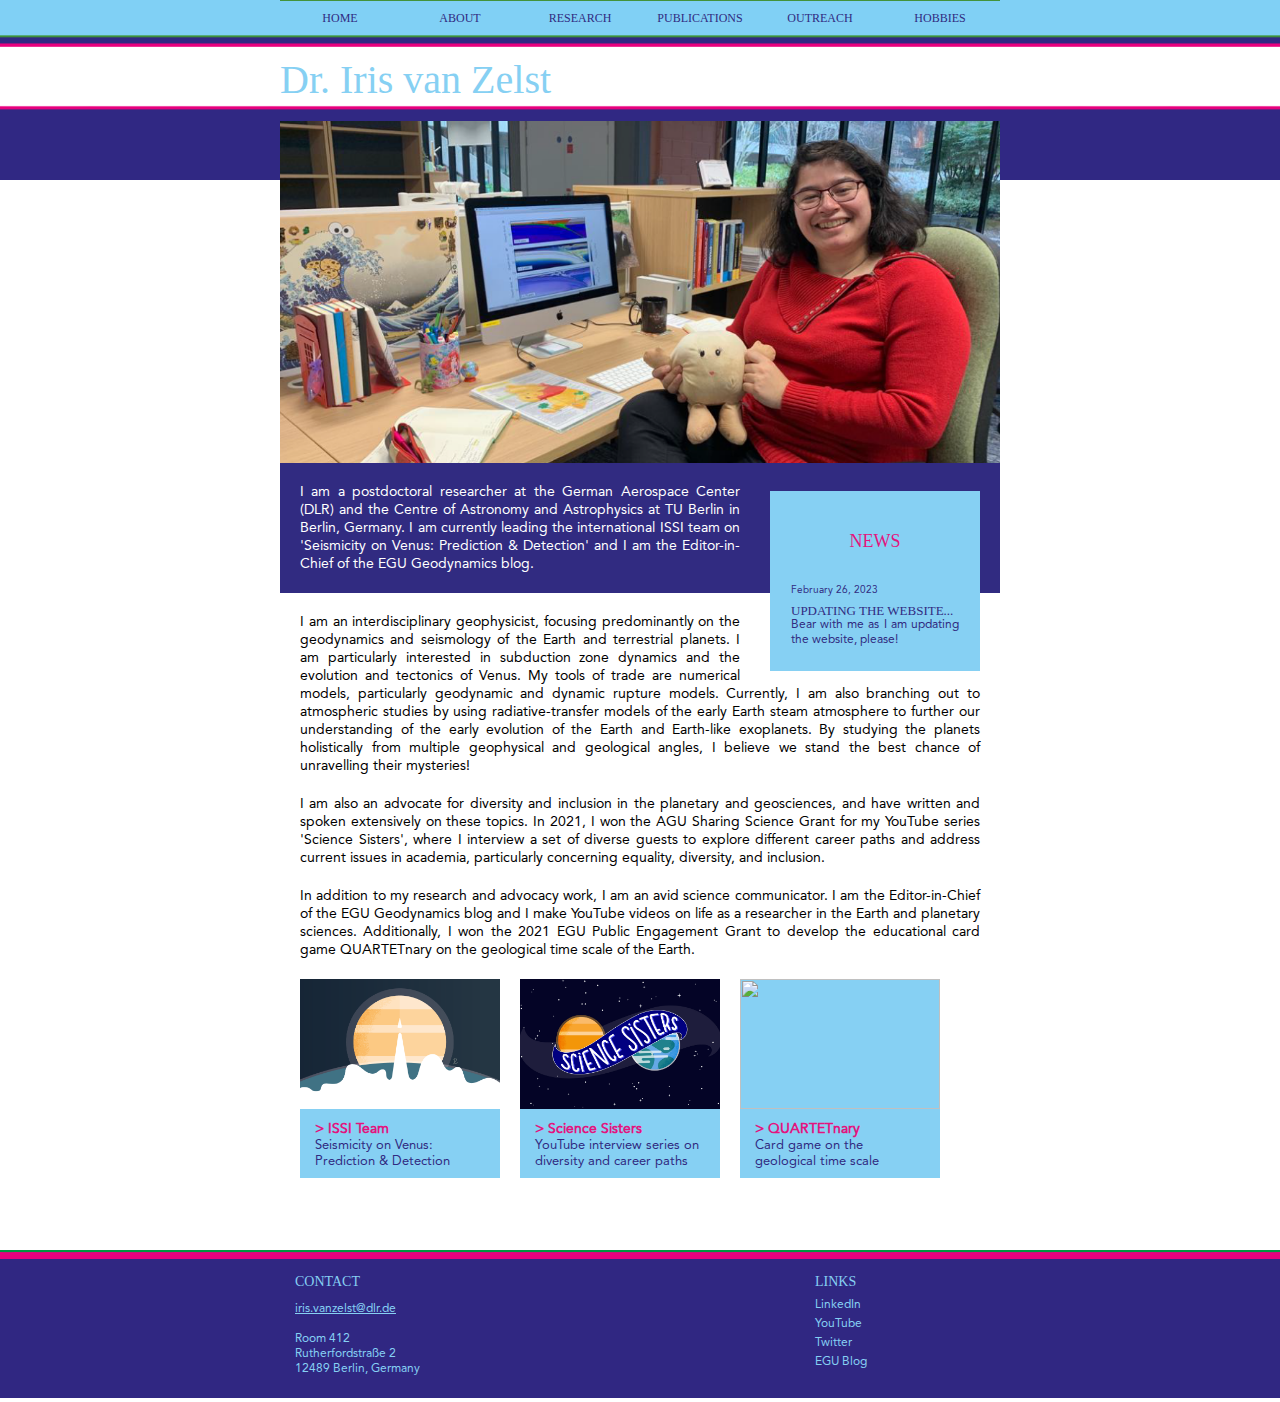
==== commit 508d24bb: "more updates" ====
--- a/index.html
+++ b/index.html
@@ -3,7 +3,7 @@
 <html>
 <head>    
 	<meta charset="UTF-8">
-	<title>Iris van Zelst | University of Leeds</title>
+	<title>Dr. Iris van Zelst</title>
 	<link rel="stylesheet" href="css/style.css" type="text/css">
 	<!--[if IE]>
 		<link rel="stylesheet" href="css/ie.css" type="text/css" charset="utf-8">
@@ -32,7 +32,7 @@
 		                swapImage();
 		            }
 		        </script>
-		
+		<link rel="icon" type="image/png" href="images/logo.png" />
 </head>
 <body>
 	<div id="background">
@@ -59,13 +59,13 @@
 				</div>
 				<div id="featured">
 					<p>
-						I am an interdisciplinary geophysicist, focusing predominantly on the geodynamics and seismology of the Earth and terrestrial planets. I am particularly interested in subduction zone dynamics and the evolution and geodynamics of Venus. My tools of trade are numerical models, particularly geodynamic and dynamic rupture models. Currently, I am also branching out to atmospheric studies by using radiative-transfer models of the early Earth steam atmosphere to further our understanding of the early evolution of the Earth and Earth-like exoplanets. By studying the planets holistically from multiple geophysical and geological angles, I believe we stand the best chance of unravelling their mysteries! 
+						I am an interdisciplinary geophysicist, focusing predominantly on the geodynamics and seismology of the Earth and terrestrial planets. I am particularly interested in subduction zone dynamics and the evolution and tectonics of Venus. My tools of trade are numerical models, particularly geodynamic and dynamic rupture models. Currently, I am also branching out to atmospheric studies by using radiative-transfer models of the early Earth steam atmosphere to further our understanding of the early evolution of the Earth and Earth-like exoplanets. By studying the planets holistically from multiple geophysical and geological angles, I believe we stand the best chance of unravelling their mysteries! 
 					</p>
 						
-					<p>Besides research, I am also an advocate for diversity and inclusion in the planetary and geosciences, and have written and spoken extensively on these topics. In 2021, I won the AGU Sharing Science Grant for my YouTube series 'Science Sisters', where I interview a set of diverse guests to explore different career paths and address current issues in academia, particularly concerning equality, diversity, and inclusion.
+					<p>I am also an advocate for diversity and inclusion in the planetary and geosciences, and have written and spoken extensively on these topics. In 2021, I won the AGU Sharing Science Grant for my YouTube series 'Science Sisters', where I interview a set of diverse guests to explore different career paths and address current issues in academia, particularly concerning equality, diversity, and inclusion.
 					</p>
 
-					<p>In addition to my research and advocacy work, I am also an avid science communicator. I am the Editor-in-Chief of the EGU Geodynamics blog and I make YouTube videos on life as a researcher in the Earth and planetary sciences. Additionally, I won the 2021 EGU Public Engagement Grant to develop the educational card game QUARTETnary on the geological time scale of the Earth. 
+					<p>In addition to my research and advocacy work, I am an avid science communicator. I am the Editor-in-Chief of the EGU Geodynamics blog and I make YouTube videos on life as a researcher in the Earth and planetary sciences. Additionally, I won the 2021 EGU Public Engagement Grant to develop the educational card game QUARTETnary on the geological time scale of the Earth. 
 					</p>
 					
 					
@@ -73,19 +73,19 @@
 						<li>
 							<img src="images/extra_projects/ISSI_team.png" height="130" width="200">
 							<p>
-								<a target=_none href="https://teams.issibern.ch/seismicityonvenus/"><strong>ISSI Team</strong></a> <br> Seismicity on Venus: Prediction & Detection
+								<a target=_none href="https://teams.issibern.ch/seismicityonvenus/"><strong>> ISSI Team</strong></a> <br> Seismicity on Venus: Prediction & Detection
 							</p>
 						</li>
 						<li>
 							<img src="images/extra_projects/science_sisters.png" height="130" width="200">
 							<p>
-								<a target=_none href="https://youtube.com/playlist?list=PLGyWXDkcz9lVjWSpo3T6Rty7QOYzqQJwA"><strong>Science Sisters</strong></a> <br> YouTube interview series on diversity and career paths
+								<a target=_none href="https://youtube.com/playlist?list=PLGyWXDkcz9lVjWSpo3T6Rty7QOYzqQJwA"><strong>> Science Sisters</strong></a> <br> YouTube interview series on diversity and career paths
 							</p>
 						</li>
 						<li>
 							<img src="images/extra_projects/QUARTETnary.png" height="130" width="200">
 							<p>
-								<a target=_none href="https://www.quartetnary.com"><strong>QUARTETnary</strong></a> <br> Card game on the geological time scale
+								<a target=_none href="https://www.quartetnary.com"><strong>> QUARTETnary</strong></a> <br> Card game on the geological time scale
 							</p>
 						</li>
 					</ul>
--- a/css/style.css
+++ b/css/style.css
@@ -443,7 +443,7 @@
 }
 #program > table tr td span {
 	color: #43933B;
-	font-family: "Avenir Black";
+	font-weight: bold;
 }
 #program table tr td a{
 	color: #312B81;
@@ -480,7 +480,7 @@
 }
 #program > ul li p span {
 	color: #312B81;
-	font-family: "Avenir Black";
+	font-family: "Avenir Roman";
 }
 /**#program > ul li p a {
 	color: #000000;
@@ -493,6 +493,23 @@
 #program > ul li p {
 	margin-bottom: -20px;
 }
+#program > ol {
+	color: #312B81;
+	font-size: small;
+	margin: 0 0 0 15px;
+	padding: 0;
+}
+#program > ol li p span {
+	color: #312B81;
+	font-family: "Avenir Roman";
+}
+#program > ol li p a span:hover {
+	color: #43933B;
+	font-family: "Avenir Black";
+}
+#program > ol li p {
+	margin-bottom: -20px;
+}
 #contents #programs {
 	padding-left: 0;
 	padding-right: 0;
@@ -526,6 +543,33 @@
 	text-decoration: none;
 }
 #programs > ul li h5 a:hover {
+	color:#43933B;
+	text-decoration: underline;
+}
+#programs > ol {
+	display: inline-block;
+	list-style: none;
+	margin: 0;
+	padding: 0;
+}
+#programs > ol li {
+	float: left;
+	width: 280px;
+	margin: 0 20px;
+}
+#programs > ol li h5, #contacts h5 {
+	color: #fff;
+	font-family: "Avenir Roman";
+	font-size: 16px;
+	font-weight: normal;
+	margin: 0 0 6px;
+	text-transform: uppercase;
+}
+#programs > ol li h5 a {
+	color: #fff;
+	text-decoration: none;
+}
+#programs > ol li h5 a:hover {
 	color:#43933B;
 	text-decoration: underline;
 }
@@ -567,6 +611,14 @@
 	color: #E3147E;
 	font-family: "Avenir Black";
 	font-size: 13px;
+	font-weight: normal;
+	line-height: 15px;
+	margin: 0 0 3px;
+}
+#events ul li div h4 span{
+	color: #312B81;
+	font-family: "Avenir Roman";
+	font-size: 11px;
 	font-weight: normal;
 	line-height: 15px;
 	margin: 0 0 3px;
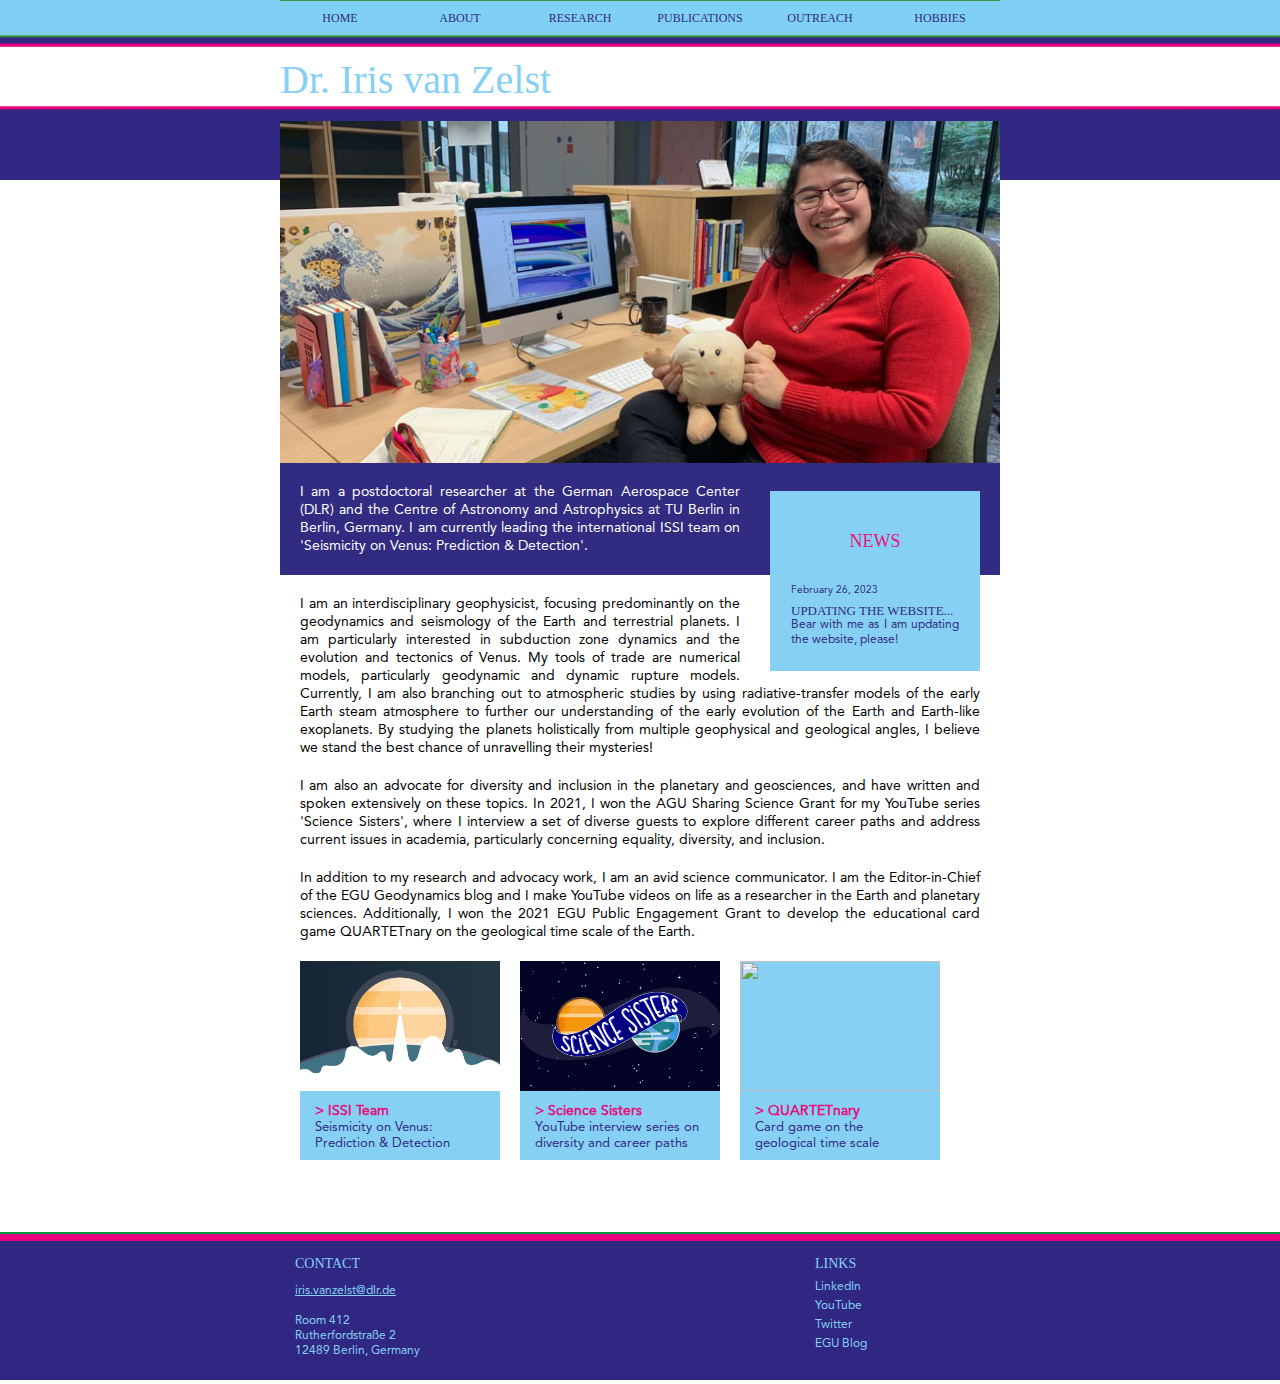
==== commit 6d7cd1fe: "minor update index.html" ====
--- a/index.html
+++ b/index.html
@@ -54,7 +54,7 @@
 					
 					
 					<p>
-						I am a postdoctoral researcher at the German Aerospace Center (DLR) and the Centre of Astronomy and Astrophysics at TU Berlin in Berlin, Germany. I am currently leading the international ISSI team on 'Seismicity on Venus: Prediction & Detection' and I am the Editor-in-Chief of the EGU Geodynamics blog.
+						I am a postdoctoral researcher at the German Aerospace Center (DLR) and the Centre of Astronomy and Astrophysics at TU Berlin in Berlin, Germany. I am currently leading the international ISSI team on 'Seismicity on Venus: Prediction & Detection'.
 					</p>
 				</div>
 				<div id="featured">
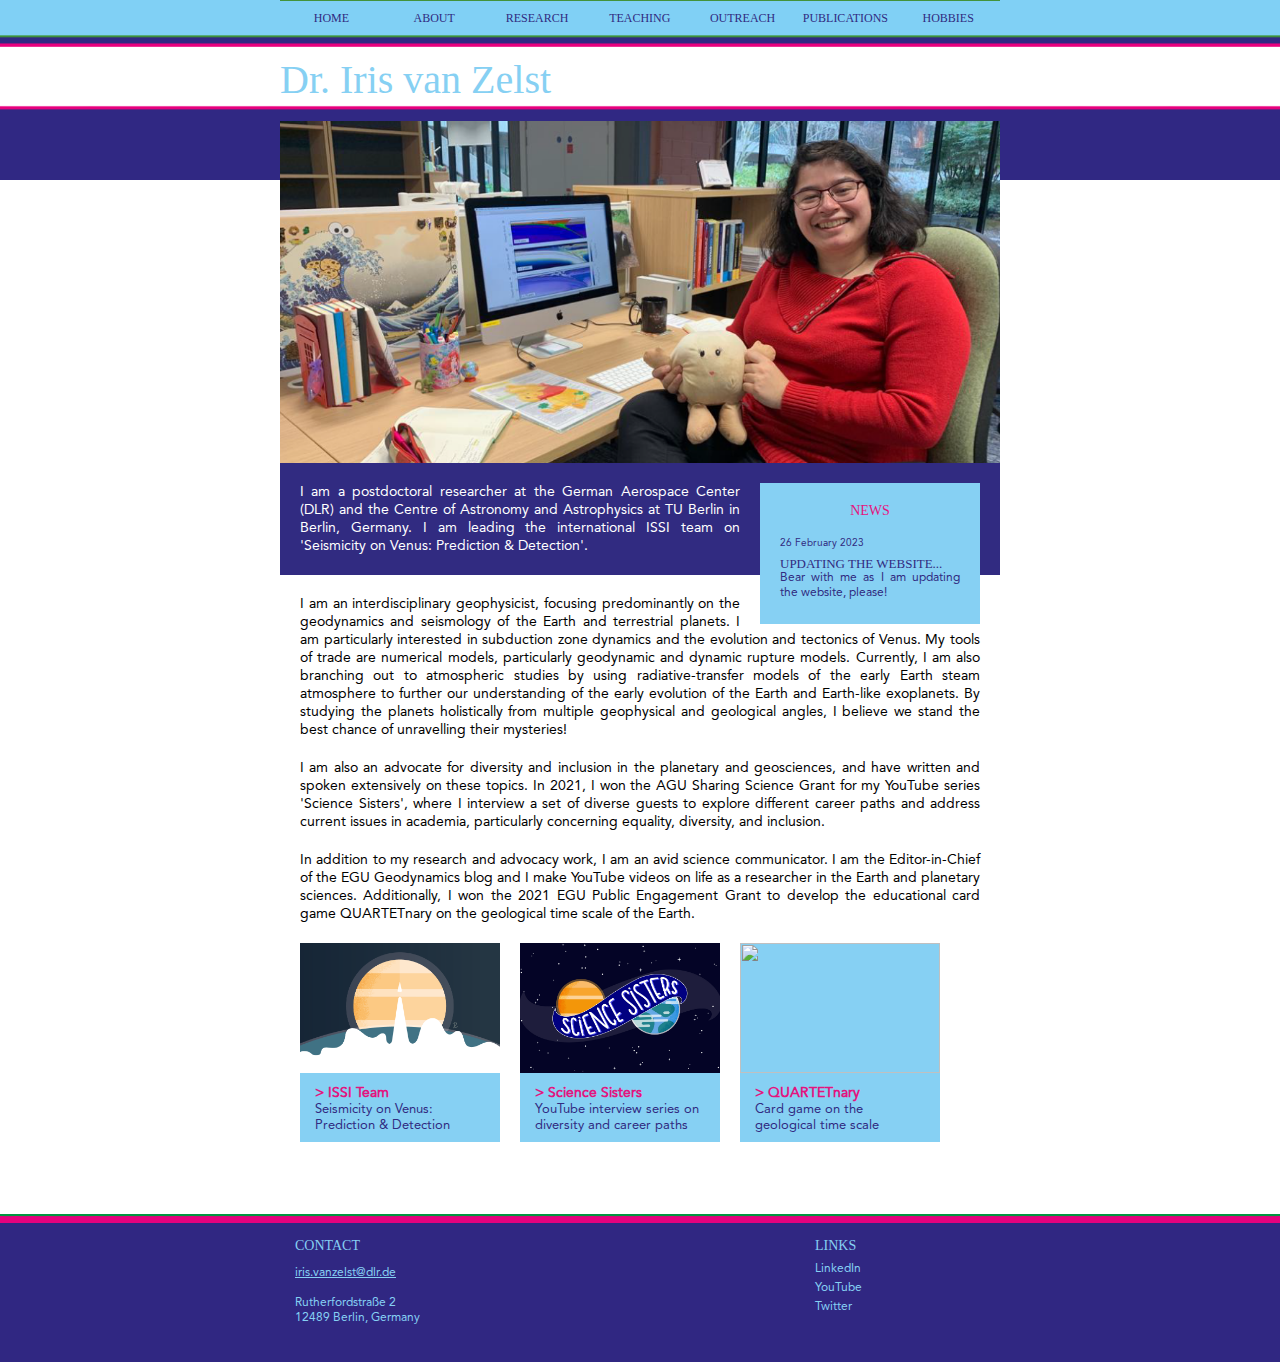
==== commit 64cfed33: "update index" ====
--- a/index.html
+++ b/index.html
@@ -54,7 +54,7 @@
 					
 					
 					<p>
-						I am a postdoctoral researcher at the German Aerospace Center (DLR) and the Centre of Astronomy and Astrophysics at TU Berlin in Berlin, Germany. I am currently leading the international ISSI team on 'Seismicity on Venus: Prediction & Detection'.
+						I am a postdoctoral researcher at the German Aerospace Center (DLR) and the Centre of Astronomy and Astrophysics at TU Berlin in Berlin, Germany. I am leading the international ISSI team on 'Seismicity on Venus: Prediction & Detection'.
 					</p>
 				</div>
 				<div id="featured">
--- a/css/style.css
+++ b/css/style.css
@@ -57,7 +57,7 @@
 #navigation li {
 	float: left;
 	height: 25px;
-	width: 120px;
+	width: 102.8px;
 }
 #navigation li a {
 	color: #312B81;
@@ -109,7 +109,6 @@
 	line-height: 16px;
 	font-weight: normal;
 	margin: 0;
-    text-decoration: underline;
 }
 #contents a h1 {
 	color: #312B81;
@@ -271,15 +270,42 @@
 #sidebar {
 	float: right;
 	background-position: 0 0;
-	width: 210px;
+	width: 220px;
 	border-bottom: 1px solid #86D0F3;
-	margin: 28px 20px 0 30px;
-	padding-top: 40px;
+	margin: 20px 20px 5px 20px;
+	padding-top: 20px;
 }
 #sidebar h2 {
-	margin: 0 0 11px;
+	color: #E3147E;
+	font-family: "Avenir Black";
+	font-size: 14px;
+	font-weight: normal;
+	line-height: 15px;
+	margin: 0;
 	text-align: center;
 	text-transform: uppercase;
+}
+#sidebar h2 a{
+	color: #E3147E;
+	font-family: "Avenir Black";
+	font-size: 14px;
+	font-weight: normal;
+	line-height: 15px;
+	margin: 0;
+	text-align: center;
+	text-transform: uppercase;
+	text-decoration: none;
+}
+#sidebar h2 a:hover{
+	color: #43933B;
+	font-family: "Avenir Black";
+	font-size: 14px;
+	font-weight: normal;
+	line-height: 15px;
+	margin: 0;
+	text-align: center;
+	text-transform: uppercase;
+	text-decoration: underline;
 }
 #sidebar h4 {
 	color: #E3147E;
@@ -287,7 +313,6 @@
 	font-size: 14px;
 	font-weight: normal;
 	margin: 20px 0 0;
-	padding: 0 10px;
 }
 #sidebar h5 {
 	color: #312B81;
@@ -310,6 +335,7 @@
 	color: #312B81;
 	font-size: 12px;
 	line-height: 15px;
+	padding: 0 20px;
 }
 #sidebar p a{
 	color: #43933B;
@@ -320,7 +346,7 @@
     height: 0px;
     border: 0;
 	display:block;
-	border-top: 1px solid #86D0F3;
+	border-top: 1px solid #312B81;
 	margin: 0 0 0px;
 }
 #sidebar > div {
@@ -328,14 +354,10 @@
 	list-style: none;
 	margin: 0;
 	padding: 0;
-	border-left: 1px solid #86D0F3;
-	border-right: 1px solid #86D0F3;
-	border-top: 1px solid #86D0F3;
 }
 #sidebar > div .section {
 	background-position: right top;
 	margin: 0px 0 0;
-	padding-top: 2px;
 }
 #sidebar > div > div:first-child {
 	margin: 0;
@@ -442,15 +464,16 @@
 	text-align: justify;
 }
 #program > table tr td span {
-	color: #43933B;
+	color: #000000;
 	font-weight: bold;
 }
 #program table tr td a{
-	color: #312B81;
+	color: #43933B;
 	font-size: 13px;
 	line-height: 15px;
 	margin: 0;
 	padding: 0 0 0px;
+	text-decoration: none;
 }
 #program table tr td a:hover{
 	color: #43933B;
@@ -458,6 +481,7 @@
 	line-height: 15px;
 	margin: 0;
 	padding: 0 0 0px;
+	text-decoration: underline;
 }
 #program h2 {
 	margin: 0 0 24px;
